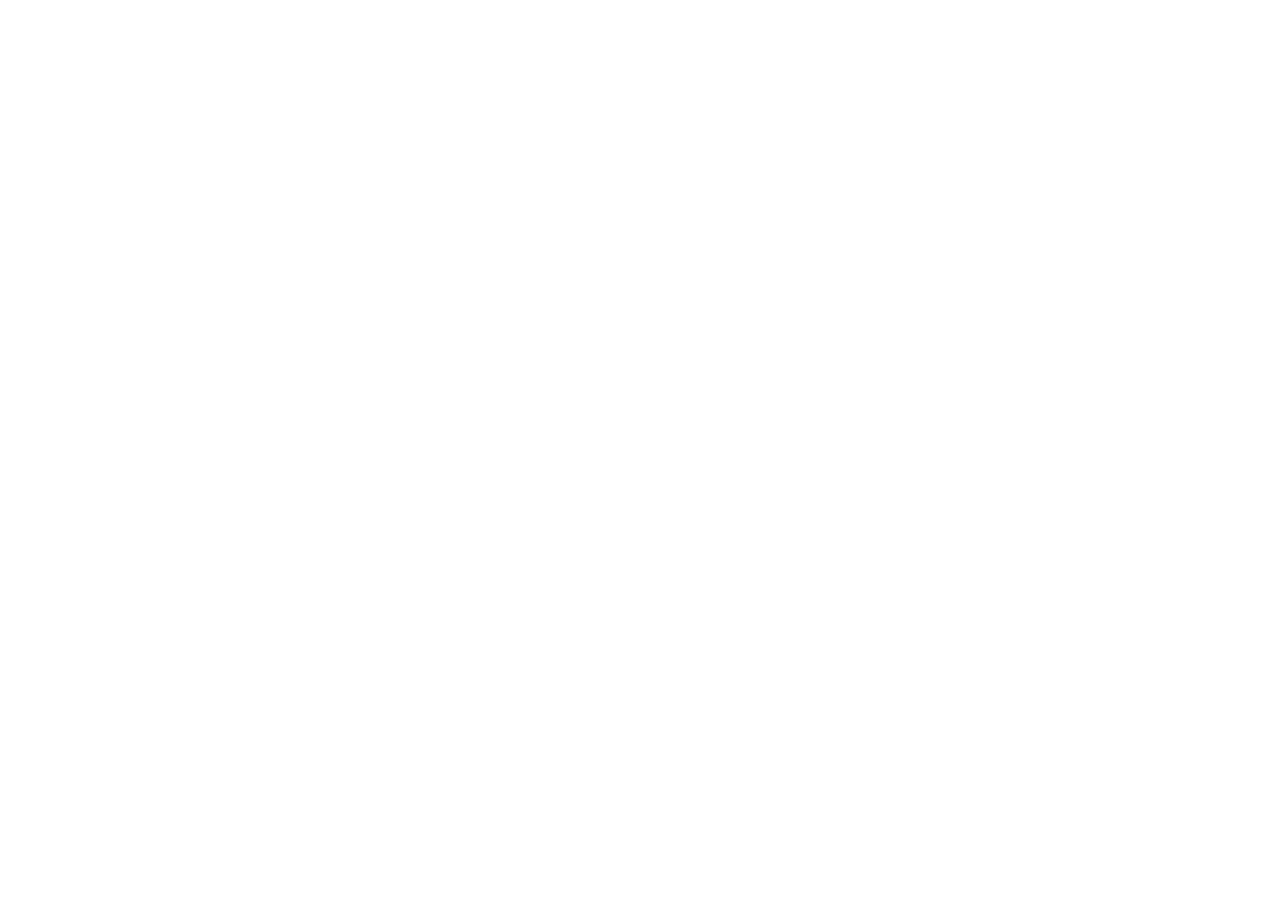
==== pages/shows.html @ ed26f100 "Created project directory for sprint-2" ====
<!DOCTYPE html>
<html lang="en">
<head>
    <meta charset="UTF-8">
    <meta http-equiv="X-UA-Compatible" content="IE=edge">
    <meta name="viewport" content="width=device-width, initial-scale=1.0">
    <title>Document</title>
    <link rel="stylesheet" href="../styles/shows.css">
</head>
<body>
    
</body>
</html>
---- styles/shows.css ----
*::before, *::after {
  box-sizing: border-box;
  padding: 0;
  margin: 0;
}

* {
  padding: 0;
  margin: 0;
}

html {
  padding: 0;
  margin: 0;
}

h1 {
  font-family: "Avenir Next Regular";
}

@font-face {
  font-family: "Avenir Next Regular";
  src: url("../assets/fonts/AvenirNextLTPro-Regular.otf");
}
@font-face {
  font-family: "Avenir Next Demi";
  src: url("../assets/fonts/AvenirNextLTPro-Demi.otf");
}
@font-face {
  font-family: "Avenir Next Bold";
  src: url("../assets/fonts/AvenirNextLTPro-Bold.otf");
}/*# sourceMappingURL=shows.css.map */
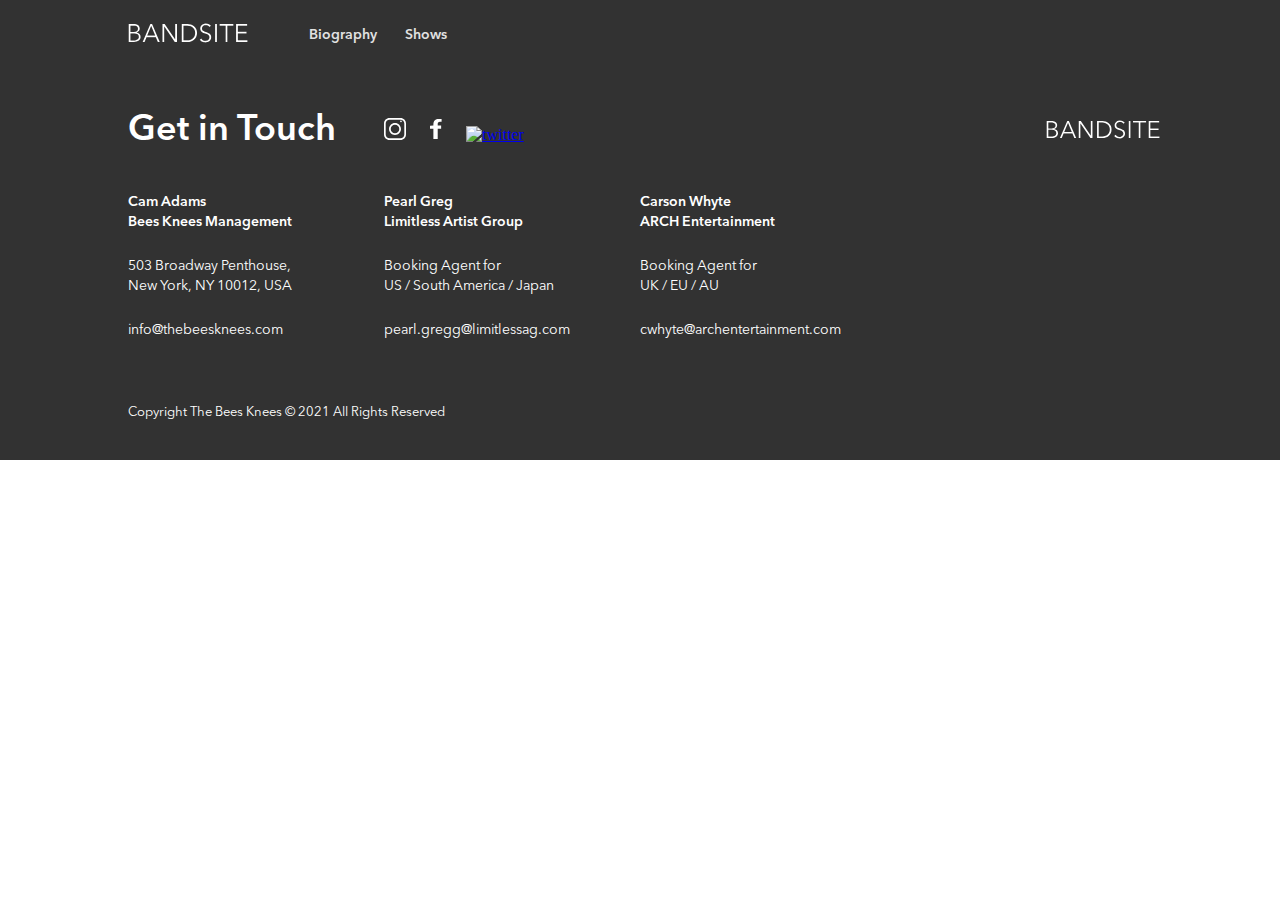
==== commit 152069f4: "finished styling for comments section" ====
--- a/pages/shows.html
+++ b/pages/shows.html
@@ -8,6 +8,61 @@
     <link rel="stylesheet" href="../styles/shows.css">
 </head>
 <body>
+     <!-- Header Section -->
+
+     <header class="header">
+        <a class="header-logo" href="../index.html">
+            <img class="header-logo-img" src="../assets/logos/Logo-bandsite.svg" alt="bandsite logo">
+        </a>
+            <a class="header-links__biography" href="../index.html" id="target-1"><div>Biography</div></a>
+            <a class="header-links__shows" href="./shows.html" id="target-2"><div>Shows</div></a>
+    </header>
+
+    <!-- Hero Section -->
+
+    <!-- Shows Section -->
+    <div class="shows"></div>
     
+     <!-- Footer -->
+
+     <footer class="footer">
+        <section class="footer-header">
+            <div class="footer-header__title">Get in Touch</div>
+            <div class="footer-media">
+                <a class="footer-media__icon" href="https://www.instagram.com"><img class="footer-media__icon--size instagram-icon" src="../assets/icons/SVG/Icon-instagram.svg" alt="instagram"></a>
+                <a class="footer-media__icon" href="https://www.facebook.com"><img class="footer-media__icon--size facebook-icon" src="../assets/icons/SVG/Icon-facebook.svg" alt="facebook"></a>
+                <a class="footer-media__icon" href="https://www.twitter.com"><img class="footer-media__icon--size twitter-icon" src="../assets/Icons/SVG/Icon-twitter.svg" alt="twitter"></a>
+            </div>
+            <a class="footer-header__logo" href="../index.html">
+                <img class="footer__logo--size" src="../assets/logos/Logo-bandsite.svg" alt="bandsite logo">
+            </a>
+        </section>
+        <article class="footer-card-container">
+            <section class="footer-card">
+                <p class="footer-card__name">Cam Adams<br>Bees Knees Management</p>
+                <p class="footer-card__address">503 Broadway Penthouse,<br>  New York, NY 10012, USA</p>
+                <a href="mailto:info@thebeesknees.com" class="footer-card__email">info@thebeesknees.com</a>
+            </section>
+            <section class="footer-card">
+                <p class="footer-card__name">Pearl Greg<br>Limitless Artist Group</p>
+                <p class="footer-card__address">Booking Agent for<br>US / South America / Japan</p>
+                <a href="mailto:pearl.gregg@limitlessag.com" class="footer-card__email">pearl.gregg@limitlessag.com</a>
+            </section>
+            <section class="footer-card">
+                <p class="footer-card__name">Carson Whyte<br>ARCH Entertainment</p>
+                <p class="footer-card__address">Booking Agent for<br> UK / EU / AU</p>
+                <a href="mailto:cwhyte@archentertainment.com" class="footer-card__email">cwhyte@archentertainment.com</a>
+            </section>
+        </article>
+        <a class="footer-logo" href="../index.html">
+            <img class="footer-logo-img" src="../assets/logos/Logo-bandsite.svg" alt="bandsite logo">
+        </a>
+        <p class="footer-copyright">Copyright The Bees Knees © 2021 All Rights Reserved</p>
+
+
+
+    </footer>
+
+    <script src='../scripts/build-shows-page.js'></script>
 </body>
 </html>--- a/styles/shows.css
+++ b/styles/shows.css
@@ -1,3 +1,15 @@
+@font-face {
+  font-family: "Avenir Next Regular";
+  src: url("../assets/fonts/AvenirNextLTPro-Regular.otf");
+}
+@font-face {
+  font-family: "Avenir Next Demi";
+  src: url("../assets/fonts/AvenirNextLTPro-Demi.otf");
+}
+@font-face {
+  font-family: "Avenir Next Bold";
+  src: url("../assets/fonts/AvenirNextLTPro-Bold.otf");
+}
 *::before, *::after {
   box-sizing: border-box;
   padding: 0;
@@ -18,15 +30,374 @@
   font-family: "Avenir Next Regular";
 }
 
-@font-face {
+/* Header */
+.header {
+  display: flex;
+  flex-direction: row;
+  justify-content: flex-start;
+  align-items: center;
+  flex-wrap: wrap;
+  background-color: #323232;
+}
+@media screen and (min-width: 768px) {
+  .header {
+    display: flex;
+    flex-direction: row;
+    justify-content: flex-start;
+    align-items: center;
+    flex-wrap: nowrap;
+  }
+}
+.header-logo {
+  width: 100%;
+  background-color: #323232;
+  text-align: center;
+  padding: 1rem 1rem 0rem 1rem;
+}
+@media screen and (min-width: 768px) {
+  .header-logo {
+    width: 7.5rem;
+    padding: 1rem 1.5rem 1rem 1.5rem;
+  }
+}
+@media screen and (min-width: 1280px) {
+  .header-logo {
+    width: 7.5rem;
+    padding: 1rem 1.5rem 1rem 8rem;
+  }
+}
+.header-logo-img {
+  width: 18.5rem;
+  max-width: 7.5rem;
+  height: 1.25rem;
+  max-height: 1.25rem;
+}
+.header-links {
+  width: 100%;
+  display: flex;
+  flex-direction: row;
+  justify-content: flex-start;
+  align-items: center;
+}
+@media screen and (min-width: 768px) {
+  .header-links {
+    width: 33.3%;
+  }
+}
+.header-links__biography {
+  text-align: center;
+  background-color: #323232;
+  color: #E1E1E1;
+  text-decoration: none;
+  padding: 1rem 0 1rem 1rem;
+  width: 45%;
+  font-family: "Avenir Next Demi";
+  font-size: 0.875rem;
+  line-height: 1.375rem;
+}
+@media screen and (min-width: 768px) {
+  .header-links__biography {
+    padding: 1.5rem 0 1.5rem 0;
+    margin: 0 1.5rem 0 1.5rem;
+    width: 10%;
+  }
+}
+@media screen and (min-width: 1280px) {
+  .header-links__biography {
+    width: 4.935625rem;
+    padding: 1.5rem 0 1.5rem 0;
+    margin: 0 0 0 2rem;
+  }
+}
+.header-links__biography:hover {
+  color: #FFFFFF;
+  border-bottom: 0.25rem solid #FFFFFF;
+  padding-bottom: 0.75rem;
+  cursor: pointer;
+  color: #ffee10;
+  text-shadow: 0 0 5px #ffee10;
+}
+@media screen and (min-width: 768px) {
+  .header-links__biography:hover {
+    padding-bottom: 1.25rem;
+  }
+}
+.header-links__biography:focus {
+  color: #FFFFFF;
+  border-bottom: 0.25rem solid #FFFFFF;
+  padding-bottom: 0.75rem;
+  cursor: pointer;
+  font-weight: bold;
+}
+@media screen and (min-width: 768px) {
+  .header-links__biography:focus {
+    padding-bottom: 1.25rem;
+  }
+}
+.header-links__shows {
+  text-align: center;
+  background-color: #323232;
+  color: #E1E1E1;
+  text-decoration: none;
+  padding: 1rem 1rem 1rem 0;
+  width: 45%;
+  font-family: "Avenir Next Demi";
+  font-size: 0.875rem;
+  line-height: 1.375rem;
+}
+@media screen and (min-width: 768px) {
+  .header-links__shows {
+    padding: 1.5rem 0 1.5rem 0;
+    margin: 0 1.5rem 0 1.5rem;
+    width: 3.75rem;
+  }
+}
+@media screen and (min-width: 1280px) {
+  .header-links__shows {
+    width: 3.4375rem;
+    padding: 1.5rem 0 1.5rem 0;
+    margin: 0 0 0 1rem;
+  }
+}
+.header-links__shows:hover {
+  color: #FFFFFF;
+  border-bottom: 0.25rem solid #FFFFFF;
+  padding-bottom: 0.75rem;
+  cursor: pointer;
+  color: #ffee10;
+  text-shadow: 0 0 5px #ffee10;
+}
+@media screen and (min-width: 768px) {
+  .header-links__shows:hover {
+    padding-bottom: 1.25rem;
+  }
+}
+.header-links__shows:focus {
+  color: #FFFFFF;
+  border-bottom: 0.25rem solid #FFFFFF;
+  padding-bottom: 0.75rem;
+  cursor: pointer;
+  font-weight: bold;
+}
+@media screen and (min-width: 768px) {
+  .header-links__shows:focus {
+    padding-bottom: 1.25rem;
+  }
+}
+
+#target-1:target {
+  color: #FFFFFF;
+  border-bottom: 0.25rem solid #FFFFFF;
+  padding-bottom: 0.75rem;
+  cursor: pointer;
+  font-weight: bold;
+}
+@media screen and (min-width: 768px) {
+  #target-1:target {
+    padding-bottom: 1.25rem;
+  }
+}
+
+#target-2:target {
+  color: #FFFFFF;
+  border-bottom: 0.25rem solid #FFFFFF;
+  padding-bottom: 0.75rem;
+  cursor: pointer;
+  font-weight: bold;
+}
+@media screen and (min-width: 768px) {
+  #target-2:target {
+    padding-bottom: 1.25rem;
+  }
+}
+
+/* Footer */
+.footer {
+  height: 45.625rem;
+  background-color: #323232;
+  display: flex;
+  flex-direction: column;
+  justify-content: center;
+  align-items: center;
+  padding: 0 1rem 0 1rem;
+}
+@media screen and (min-width: 768px) {
+  .footer {
+    display: flex;
+    flex-direction: column;
+    justify-content: flex-start;
+    align-items: flex-start;
+    padding: 0 2.25rem 0 2.25rem;
+    height: 23.4375rem;
+  }
+}
+@media screen and (min-width: 1280px) {
+  .footer {
+    display: flex;
+    flex-direction: column;
+    justify-content: flex-start;
+    align-items: flex-start;
+    padding: 0 6.5rem 0 8rem;
+    height: 24.375rem;
+  }
+}
+.footer-header {
+  width: 100%;
+  display: flex;
+  flex-direction: column;
+  justify-content: flex-start;
+  align-items: center;
+}
+@media screen and (min-width: 768px) {
+  .footer-header {
+    display: flex;
+    flex-direction: row;
+    justify-content: flex-start;
+    align-items: center;
+  }
+}
+@media screen and (min-width: 768px) {
+  .footer-header div {
+    flex-basis: 14.5rem;
+  }
+}
+@media screen and (min-width: 1280px) {
+  .footer-header div {
+    flex-basis: 16rem;
+  }
+}
+.footer-header__title {
+  color: #FFFFFF;
+  width: 100%;
+  font-size: 1.5rem;
+  line-height: 2rem;
+  padding: 2.5rem 0 0 0;
+  font-family: "Avenir Next Demi";
+}
+@media screen and (min-width: 768px) {
+  .footer-header__title {
+    font-size: 2.25rem;
+    line-height: 2.75rem;
+    padding: 0 0 0 0;
+  }
+}
+.footer-header__logo {
+  display: none;
+}
+@media screen and (min-width: 768px) {
+  .footer-header__logo {
+    display: block;
+    margin-left: auto;
+  }
+}
+@media screen and (min-width: 1280px) {
+  .footer-header__logo {
+    margin-left: auto;
+    margin-right: 16px;
+  }
+}
+.footer-media {
+  width: 100%;
+  padding: 1.5rem 0 1.5rem 0;
+}
+@media screen and (min-width: 768px) {
+  .footer-media {
+    padding: 3rem 0 3rem 0;
+  }
+}
+.footer-card, .footer-card__email, .footer-card__address {
+  width: 100%;
+  font-size: 0.8125rem;
+  line-height: 1.125rem;
+  color: #FFFFFF;
+}
+@media screen and (min-width: 768px) {
+  .footer-card, .footer-card__email, .footer-card__address {
+    font-size: 0.875rem;
+    line-height: 1.25rem;
+  }
+}
+.footer-card__name {
+  padding: 1rem 0 0 0;
+  font-family: "Avenir Next Demi";
+}
+@media screen and (min-width: 768px) {
+  .footer-card__name {
+    padding: 0 0 0 0;
+  }
+}
+.footer-card__address {
+  padding: 1rem 0 1rem 0;
   font-family: "Avenir Next Regular";
-  src: url("../assets/fonts/AvenirNextLTPro-Regular.otf");
-}
-@font-face {
-  font-family: "Avenir Next Demi";
-  src: url("../assets/fonts/AvenirNextLTPro-Demi.otf");
-}
-@font-face {
-  font-family: "Avenir Next Bold";
-  src: url("../assets/fonts/AvenirNextLTPro-Bold.otf");
+}
+@media screen and (min-width: 768px) {
+  .footer-card__address {
+    padding: 1.5rem 0 1.5rem 0;
+  }
+}
+.footer-card__email {
+  font-family: "Avenir Next Regular";
+  text-decoration: none;
+}
+.footer-logo {
+  width: 100%;
+  background-color: #323232;
+  padding: 4rem 0 1rem 0;
+}
+@media screen and (min-width: 768px) {
+  .footer-logo {
+    display: none;
+  }
+}
+.footer-logo-img {
+  width: 18.5rem;
+  max-width: 7.5rem;
+  height: 1.25rem;
+  max-height: 1.25rem;
+}
+.footer-copyright {
+  width: 100%;
+  color: #FFFFFF;
+  font-size: 0.8125rem;
+  line-height: 1.125rem;
+  padding: 0 0 1rem 0;
+  font-family: "Avenir Next Regular";
+}
+@media screen and (min-width: 768px) {
+  .footer-copyright {
+    padding: 4rem 0 1.5rem 0;
+  }
+}
+
+.footer-card-container {
+  width: 100%;
+}
+@media screen and (min-width: 768px) {
+  .footer-card-container {
+    width: 100%;
+    display: flex;
+    flex-direction: row;
+    justify-content: space-between;
+    align-items: center;
+  }
+}
+@media screen and (min-width: 1280px) {
+  .footer-card-container {
+    width: 48rem;
+  }
+}
+
+.instagram-icon {
+  width: 1.375rem;
+  height: 1.375rem;
+}
+
+.facebook-icon {
+  width: 0.75rem;
+  height: 1.375rem;
+  margin: 0 1.25rem 0 1.25rem;
+}
+
+.twitter-icon {
+  width: 1.5625rem;
 }/*# sourceMappingURL=shows.css.map */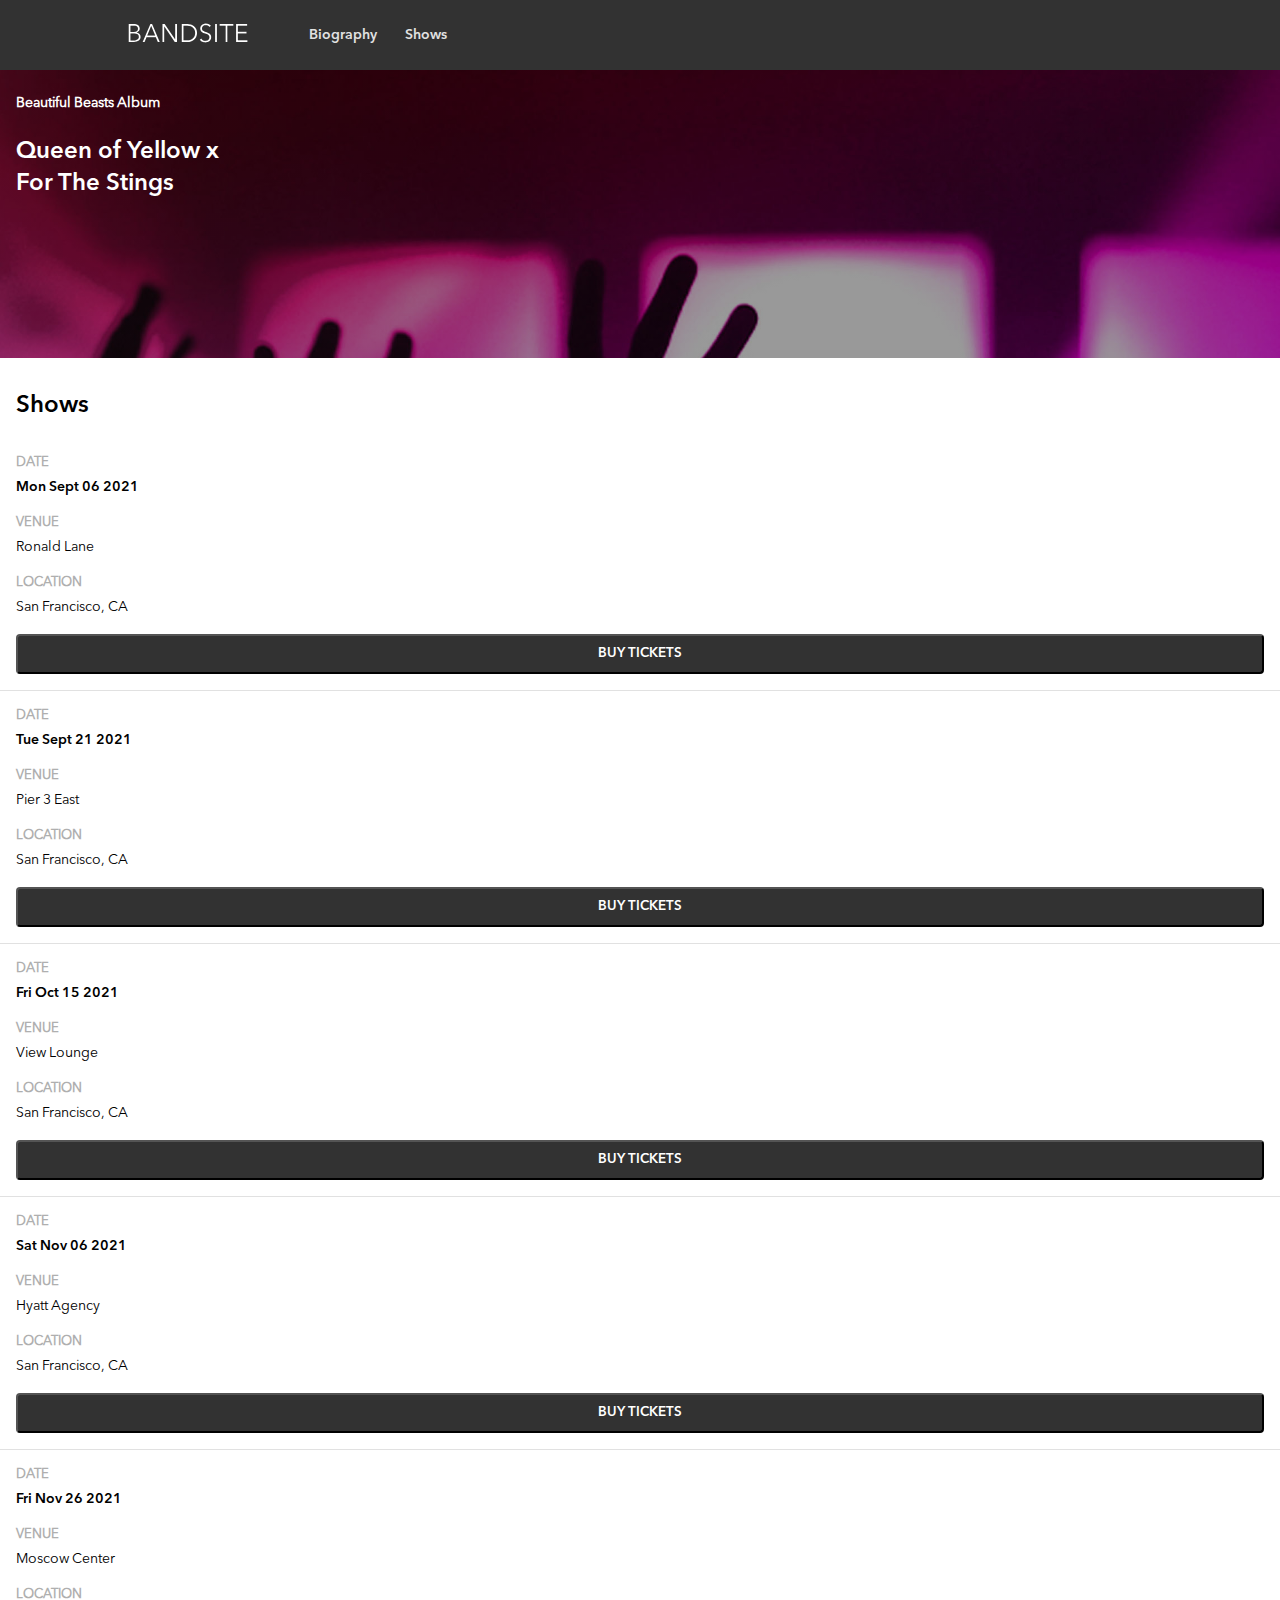
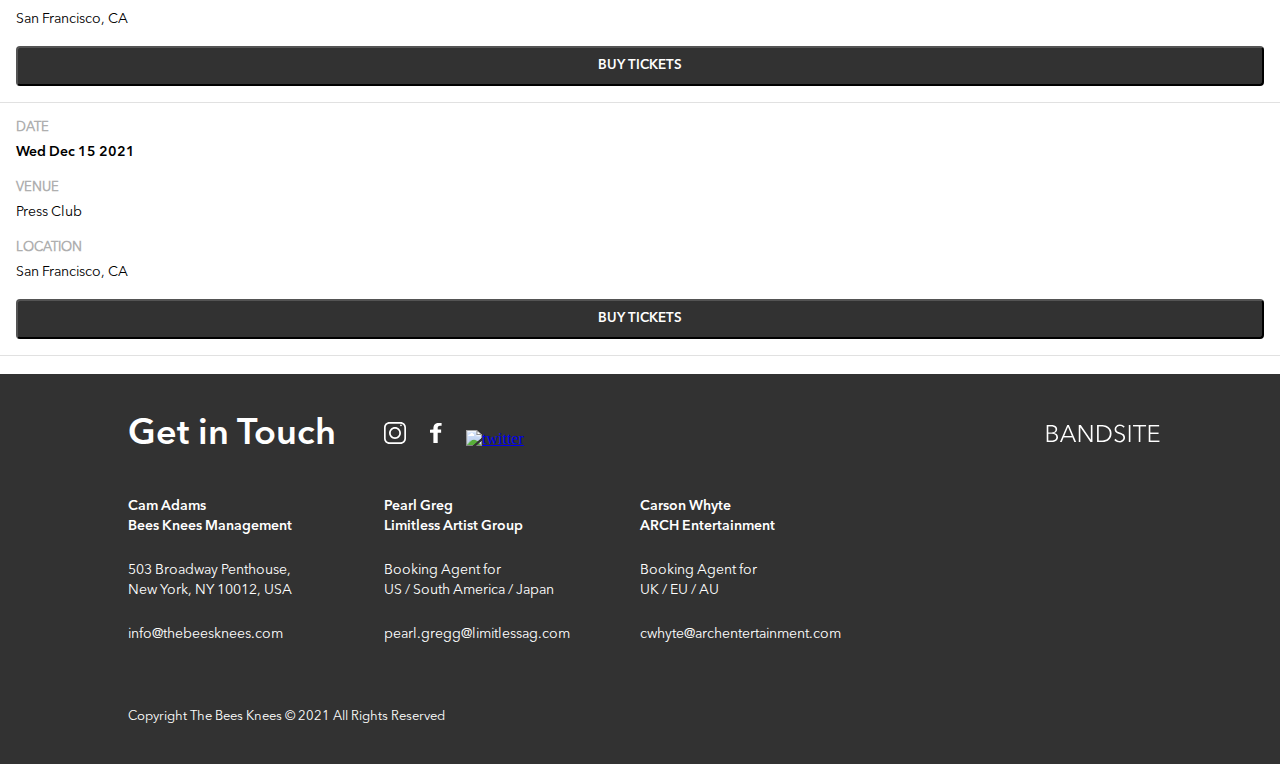
==== commit 2a6cc00b: "added functionality to comments and created mobile shows page" ====
--- a/pages/shows.html
+++ b/pages/shows.html
@@ -8,9 +8,9 @@
     <link rel="stylesheet" href="../styles/shows.css">
 </head>
 <body>
-     <!-- Header Section -->
+    <!-- Header Section -->
 
-     <header class="header">
+    <header class="header">
         <a class="header-logo" href="../index.html">
             <img class="header-logo-img" src="../assets/logos/Logo-bandsite.svg" alt="bandsite logo">
         </a>
@@ -20,12 +20,23 @@
 
     <!-- Hero Section -->
 
+    <div class="hero">
+        <!-- <img class="hero__img" src="./assets/images/hero-bio.jpg" alt="hero image"> -->
+        <h2 class="hero__title">Beautiful Beasts Album</h2>
+        <h1 class="hero__song-name">Queen of Yellow x<br>For The Stings</h1>
+        <iframe width="100%" height="112" scrolling="no" frameborder="no" allow="autoplay" src="https://w.soundcloud.com/player/?url=https%3A//api.soundcloud.com/tracks/323294857&color=%23ff5500&auto_play=false&hide_related=false&show_comments=true&show_user=true&show_reposts=false&show_teaser=true&visual=true"></iframe>
+        <!-- <div style="font-size: 10px; color: #cccccc;line-break: anywhere;word-break: normal;overflow: hidden;white-space: nowrap;text-overflow: ellipsis; font-family: Interstate,Lucida Grande,Lucida Sans Unicode,Lucida Sans,Garuda,Verdana,Tahoma,sans-serif;font-weight: 100;">
+            <a href="https://soundcloud.com/thisislany" title="LANY" target="_blank" style="color: #cccccc; text-decoration: none;">LANY</a> · <a href="https://soundcloud.com/thisislany/13-1" title="13" target="_blank" style="color: #cccccc; text-decoration: none;">13</a>
+        </div> -->
+    </div>
+
     <!-- Shows Section -->
-    <div class="shows"></div>
-    
+
+    <div class="shows" id="shows"></div>
+
      <!-- Footer -->
 
-     <footer class="footer">
+    <footer class="footer">
         <section class="footer-header">
             <div class="footer-header__title">Get in Touch</div>
             <div class="footer-media">
--- a/styles/shows.css
+++ b/styles/shows.css
@@ -400,4 +400,94 @@
 
 .twitter-icon {
   width: 1.5625rem;
+}
+
+/* Hero Section */
+.hero {
+  background: linear-gradient(rgba(0, 0, 0, 0.4), rgba(0, 0, 0, 0.4)), url("../assets/images/hero-shows.jpg");
+  background-repeat: no-repeat;
+  background-size: cover;
+  height: 18rem;
+  padding: 0 1rem 0 1rem;
+}
+.hero__title {
+  font-size: 0.875rem;
+  line-height: 1.125rem;
+  font-family: "Avenir Next Regular";
+  color: #FFFFFF;
+  padding: 1.5rem 0 1.5rem 0;
+}
+.hero__song-name {
+  font-family: "Avenir Next Demi";
+  font-size: 1.5rem;
+  line-height: 2rem;
+  color: #FFFFFF;
+}
+
+iframe {
+  padding: 1rem 0 1rem 0;
+  border-radius: 0.25rem;
+}
+
+/* Shows Section */
+.shows {
+  height: 101rem;
+}
+.shows__title {
+  font-size: 1.5rem;
+  line-height: 2rem;
+  font-family: "Avenir Next Demi";
+  padding: 2rem 1rem 1rem 1rem;
+}
+.shows__single {
+  height: 13.75rem;
+  padding: 1rem 1rem 1rem 1rem;
+  border-bottom: 1px solid #E1E1E1;
+}
+.shows__date-header {
+  font-size: 0.8125rem;
+  line-height: 1.125rem;
+  font-family: "Avenir Next Regular";
+  color: #AFAFAF;
+  padding-bottom: 0.25rem;
+}
+.shows__date {
+  font-size: 0.875rem;
+  line-height: 1.375rem;
+  font-family: "Avenir Next Demi";
+  padding-bottom: 1rem;
+}
+.shows__venue-header {
+  font-size: 0.8125rem;
+  line-height: 1.125rem;
+  font-family: "Avenir Next Regular";
+  color: #AFAFAF;
+  padding-bottom: 0.25rem;
+}
+.shows__venue {
+  font-size: 0.875rem;
+  line-height: 1.375rem;
+  font-family: "Avenir Next Regular";
+  padding-bottom: 1rem;
+}
+.shows__location-header {
+  font-size: 0.8125rem;
+  line-height: 1.125rem;
+  font-family: "Avenir Next Regular";
+  color: #AFAFAF;
+  padding-bottom: 0.25rem;
+}
+.shows__location {
+  font-size: 0.875rem;
+  line-height: 1.375rem;
+  font-family: "Avenir Next Regular";
+  padding-bottom: 1rem;
+}
+.shows__button {
+  height: 2.5rem;
+  background-color: #323232;
+  width: 100%;
+  border-radius: 0.25rem;
+  color: #FFFFFF;
+  font-family: "Avenir Next Demi";
 }/*# sourceMappingURL=shows.css.map */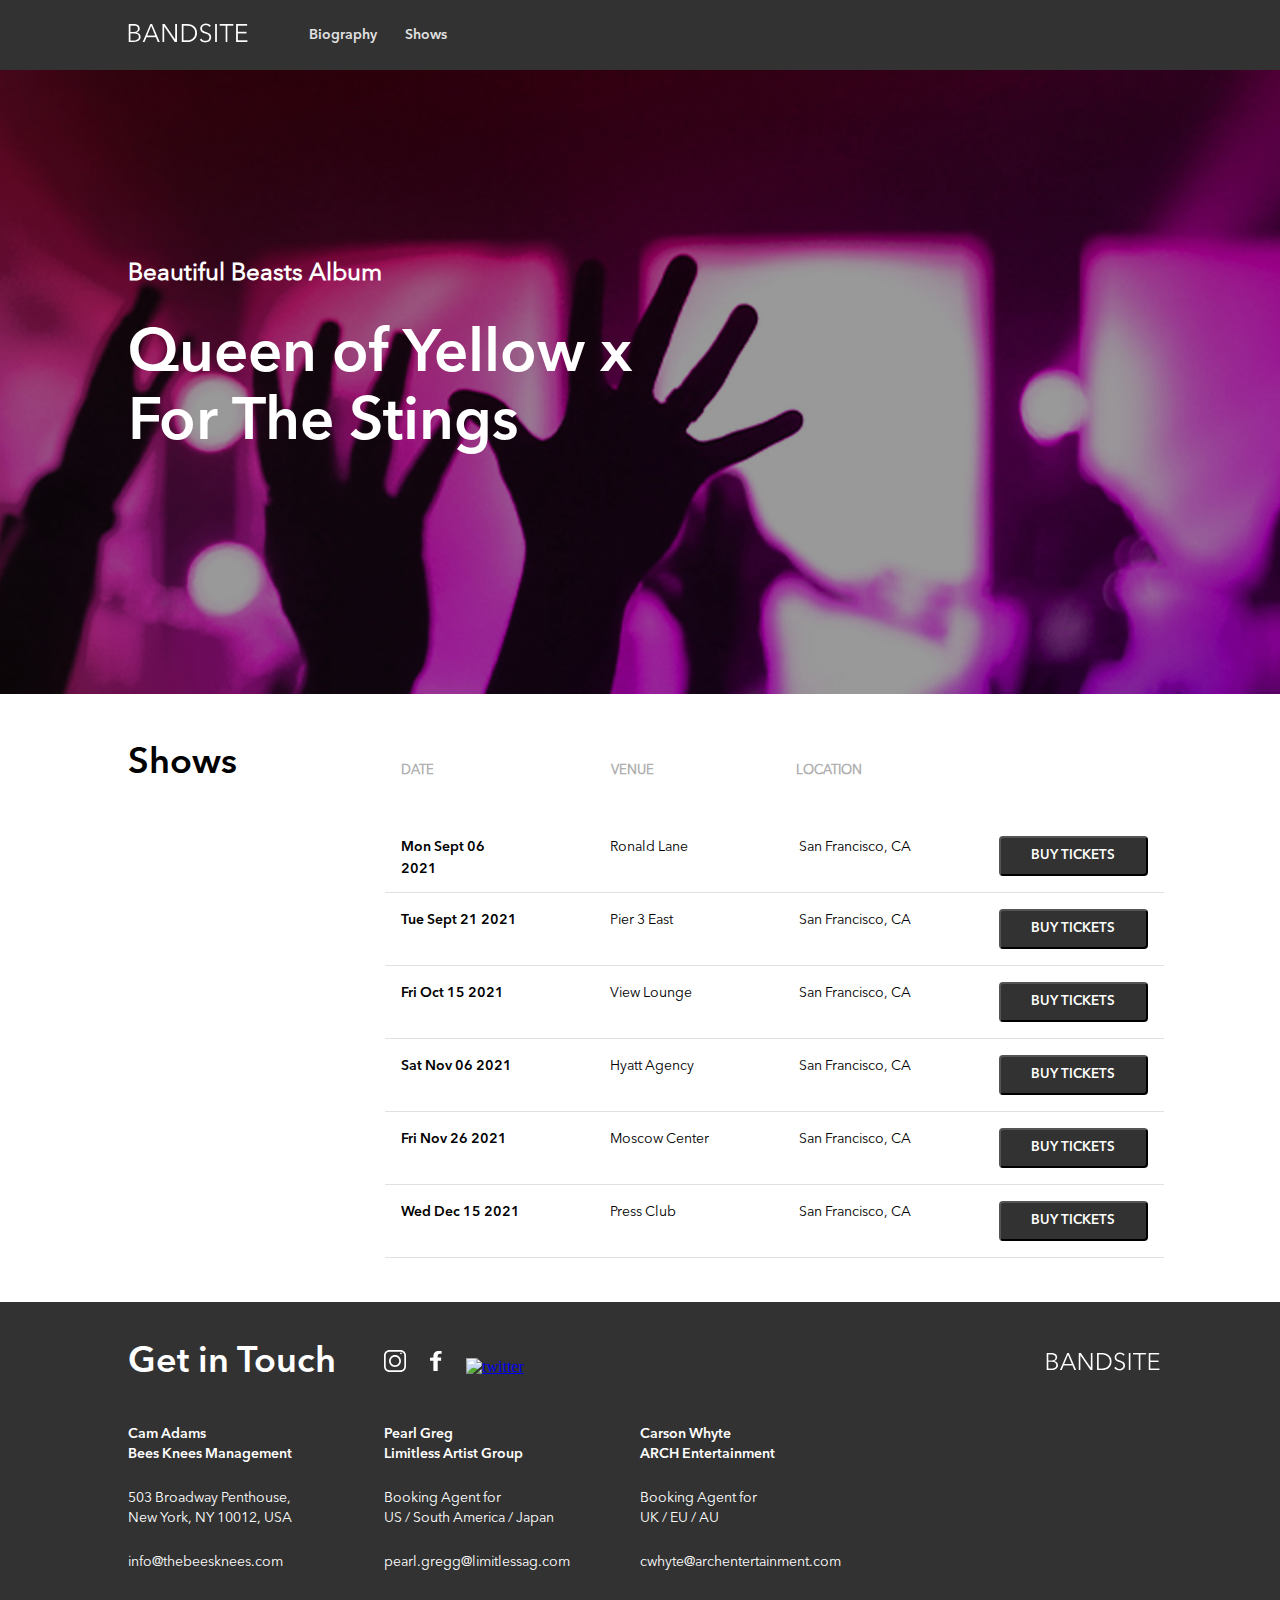
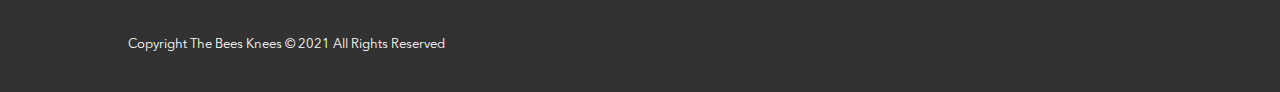
==== commit 918dab0e: "aligned thead with shows table & fixed hover & click" ====
--- a/pages/shows.html
+++ b/pages/shows.html
@@ -22,11 +22,13 @@
 
     <div class="hero">
         <!-- <img class="hero__img" src="./assets/images/hero-bio.jpg" alt="hero image"> -->
-        <h2 class="hero__title">Beautiful Beasts Album</h2>
-        <h1 class="hero__song-name">Queen of Yellow x<br>For The Stings</h1>
-        <iframe width="100%" height="112" scrolling="no" frameborder="no" allow="autoplay" src="https://w.soundcloud.com/player/?url=https%3A//api.soundcloud.com/tracks/323294857&color=%23ff5500&auto_play=false&hide_related=false&show_comments=true&show_user=true&show_reposts=false&show_teaser=true&visual=true"></iframe>
-        <!-- <div style="font-size: 10px; color: #cccccc;line-break: anywhere;word-break: normal;overflow: hidden;white-space: nowrap;text-overflow: ellipsis; font-family: Interstate,Lucida Grande,Lucida Sans Unicode,Lucida Sans,Garuda,Verdana,Tahoma,sans-serif;font-weight: 100;">
-            <a href="https://soundcloud.com/thisislany" title="LANY" target="_blank" style="color: #cccccc; text-decoration: none;">LANY</a> · <a href="https://soundcloud.com/thisislany/13-1" title="13" target="_blank" style="color: #cccccc; text-decoration: none;">13</a>
+        <div class="hero__text">
+            <h2 class="hero__title">Beautiful Beasts Album</h2>
+            <h1 class="hero__song-name">Queen of Yellow x<br>For The Stings</h1>
+        </div>
+        <iframe width="100%" height="166" scrolling="no" frameborder="no" allow="autoplay" src="https://w.soundcloud.com/player/?url=https%3A//api.soundcloud.com/tracks/323294857&color=%23ff5500&auto_play=false&hide_related=false&show_comments=true&show_user=true&show_reposts=false&show_teaser=true"></iframe>
+        <div class="iframe-bottom" style="font-size: 10px; color: #cccccc;line-break: anywhere;word-break: normal;overflow: hidden;white-space: nowrap;text-overflow: ellipsis; font-family: Interstate,Lucida Grande,Lucida Sans Unicode,Lucida Sans,Garuda,Verdana,Tahoma,sans-serif;font-weight: 100;"><a href="https://soundcloud.com/thisislany" title="LANY" target="_blank" style="color: #cccccc; text-decoration: none;">LANY</a> · <a href="https://soundcloud.com/thisislany/13-1" title="13" target="_blank" style="color: #cccccc; text-decoration: none;">13</a></div> <!-- <div style="font-size: 10px; color: #cccccc;line-break: anywhere;word-break: normal;overflow: hidden;white-space: nowrap;text-overflow: ellipsis; font-family: Interstate,Lucida Grande,Lucida Sans Unicode,Lucida Sans,Garuda,Verdana,Tahoma,sans-serif;font-weight: 100;">
+        <a href="https://soundcloud.com/thisislany" title="LANY" target="_blank" style="color: #cccccc; text-decoration: none;">LANY</a> · <a href="https://soundcloud.com/thisislany/13-1" title="13" target="_blank" style="color: #cccccc; text-decoration: none;">13</a>
         </div> -->
     </div>
 
--- a/styles/shows.css
+++ b/styles/shows.css
@@ -57,7 +57,7 @@
 @media screen and (min-width: 768px) {
   .header-logo {
     width: 7.5rem;
-    padding: 1rem 1.5rem 1rem 1.5rem;
+    padding: 1rem 1.5rem 1rem 2.25rem;
   }
 }
 @media screen and (min-width: 1280px) {
@@ -410,6 +410,31 @@
   height: 18rem;
   padding: 0 1rem 0 1rem;
 }
+@media screen and (min-width: 768px) {
+  .hero {
+    height: 36rem;
+    padding: 0 2.25rem 0 2.25rem;
+  }
+}
+@media screen and (min-width: 1280px) {
+  .hero {
+    height: 39rem;
+    padding: 0 5rem 0 8rem;
+    display: flex;
+    flex-direction: row;
+    justify-content: flex-start;
+    align-items: center;
+  }
+}
+@media screen and (min-width: 1280px) {
+  .hero__text {
+    width: 55%;
+    display: flex;
+    flex-direction: column;
+    justify-content: flex-start;
+    align-items: flex-start;
+  }
+}
 .hero__title {
   font-size: 0.875rem;
   line-height: 1.125rem;
@@ -417,77 +442,279 @@
   color: #FFFFFF;
   padding: 1.5rem 0 1.5rem 0;
 }
+@media screen and (min-width: 768px) {
+  .hero__title {
+    font-size: 1.5rem;
+    line-height: 2rem;
+    padding: 4rem 0 1rem 0;
+  }
+}
+@media screen and (min-width: 1280px) {
+  .hero__title {
+    padding: 0 0 2rem 0;
+  }
+}
 .hero__song-name {
   font-family: "Avenir Next Demi";
   font-size: 1.5rem;
   line-height: 2rem;
   color: #FFFFFF;
+}
+@media screen and (min-width: 768px) {
+  .hero__song-name {
+    font-size: 3.75rem;
+    line-height: 4.25rem;
+  }
+}
+@media screen and (min-width: 1280px) {
+  .hero__song-name {
+    padding: 0 0 3rem 0;
+  }
 }
 
 iframe {
   padding: 1rem 0 1rem 0;
   border-radius: 0.25rem;
 }
+@media screen and (min-width: 768px) {
+  iframe {
+    height: 10rem;
+    width: 60%;
+    padding: 4rem 0 4rem 0;
+  }
+}
+@media screen and (min-width: 1280px) {
+  iframe {
+    height: 9rem;
+    width: 40%;
+  }
+}
+
+.iframe-bottom {
+  display: none;
+}
 
 /* Shows Section */
 .shows {
   height: 101rem;
 }
+@media screen and (min-width: 768px) {
+  .shows {
+    height: 38rem;
+  }
+}
+@media screen and (min-width: 1280px) {
+  .shows {
+    display: flex;
+    flex-direction: row;
+    justify-content: flex-start;
+    align-items: flex-start;
+  }
+}
 .shows__title {
   font-size: 1.5rem;
   line-height: 2rem;
   font-family: "Avenir Next Demi";
   padding: 2rem 1rem 1rem 1rem;
 }
-.shows__single {
-  height: 13.75rem;
-  padding: 1rem 1rem 1rem 1rem;
-  border-bottom: 1px solid #E1E1E1;
-}
-.shows__date-header {
+@media screen and (min-width: 768px) {
+  .shows__title {
+    font-size: 2.25rem;
+    line-height: 2.75rem;
+    padding: 3rem 2.25rem 2.25rem 2.25rem;
+  }
+}
+@media screen and (min-width: 1280px) {
+  .shows__title {
+    padding: 3rem 8rem 2.25rem 8rem;
+  }
+}
+
+.table {
+  padding: 0 1rem 1rem 1rem;
+  width: 100%;
+}
+@media screen and (min-width: 768px) {
+  .table {
+    display: table-cell;
+    padding: 0 1.25rem 1rem 1.25rem;
+    width: 96.5vw;
+  }
+}
+@media screen and (min-width: 1280px) {
+  .table {
+    padding: 4.25rem 1.25rem 1rem 1.25rem;
+    width: 61.5vw;
+  }
+}
+.table__thead {
+  display: none;
+}
+@media screen and (min-width: 768px) {
+  .table__thead {
+    display: flex;
+    padding: 0 0 0 1rem;
+    font-size: 0.8125rem;
+    line-height: 1.125rem;
+    font-family: "Avenir Next Regular";
+    color: #AFAFAF;
+    text-transform: uppercase;
+    width: 79%;
+  }
+}
+@media screen and (min-width: 1280px) {
+  .table__thead {
+    padding: 0 0 2.5rem 1rem;
+  }
+}
+@media screen and (min-width: 768px) {
+  .table__header {
+    text-align: left;
+    flex-basis: 35.5%;
+  }
+  .table__header:nth-child(2) {
+    flex-basis: 31.5%;
+  }
+  .table__header:nth-child(3) {
+    flex-basis: 32.5%;
+  }
+}
+
+.date {
+  font-size: 0.875rem;
+  line-height: 1.375rem;
+  font-family: "Avenir Next Demi";
+  padding-bottom: 1rem;
+  display: flex;
+  flex-direction: column;
+  justify-content: flex-start;
+  align-items: flex-start;
+}
+@media screen and (min-width: 768px) {
+  .date {
+    padding-bottom: 0;
+    flex-basis: 7.563125rem;
+  }
+}
+.date:before {
+  content: "DATE";
   font-size: 0.8125rem;
   line-height: 1.125rem;
   font-family: "Avenir Next Regular";
   color: #AFAFAF;
   padding-bottom: 0.25rem;
 }
-.shows__date {
+@media screen and (min-width: 768px) {
+  .date:before {
+    display: none;
+  }
+}
+
+.venue {
   font-size: 0.875rem;
   line-height: 1.375rem;
-  font-family: "Avenir Next Demi";
+  font-family: "Avenir Next Regular";
   padding-bottom: 1rem;
-}
-.shows__venue-header {
+  display: flex;
+  flex-direction: column;
+  justify-content: flex-start;
+  align-items: flex-start;
+}
+@media screen and (min-width: 768px) {
+  .venue {
+    padding-bottom: 0;
+    flex-basis: 6.26375rem;
+  }
+}
+.venue:before {
+  content: "VENUE";
   font-size: 0.8125rem;
   line-height: 1.125rem;
   font-family: "Avenir Next Regular";
   color: #AFAFAF;
   padding-bottom: 0.25rem;
 }
-.shows__venue {
+@media screen and (min-width: 768px) {
+  .venue:before {
+    display: none;
+  }
+}
+
+.location {
   font-size: 0.875rem;
   line-height: 1.375rem;
   font-family: "Avenir Next Regular";
   padding-bottom: 1rem;
-}
-.shows__location-header {
+  display: flex;
+  flex-direction: column;
+  justify-content: flex-start;
+  align-items: flex-start;
+}
+@media screen and (min-width: 768px) {
+  .location {
+    padding-bottom: 0;
+  }
+}
+.location:before {
+  content: "LOCATION";
   font-size: 0.8125rem;
   line-height: 1.125rem;
   font-family: "Avenir Next Regular";
   color: #AFAFAF;
   padding-bottom: 0.25rem;
 }
-.shows__location {
-  font-size: 0.875rem;
-  line-height: 1.375rem;
-  font-family: "Avenir Next Regular";
-  padding-bottom: 1rem;
-}
-.shows__button {
+@media screen and (min-width: 768px) {
+  .location:before {
+    display: none;
+  }
+}
+
+.button {
   height: 2.5rem;
   background-color: #323232;
   width: 100%;
   border-radius: 0.25rem;
   color: #FFFFFF;
   font-family: "Avenir Next Demi";
+}
+@media screen and (min-width: 768px) {
+  .button {
+    width: 20%;
+  }
+}
+
+tr {
+  display: flex;
+  flex-direction: column;
+  justify-content: flex-start;
+  align-items: flex-start;
+  height: 13.75rem;
+  padding: 1rem 0 1rem 0;
+  border-bottom: 1px solid #E1E1E1;
+}
+@media screen and (min-width: 768px) {
+  tr {
+    display: flex;
+    flex-direction: row;
+    justify-content: flex-start;
+    align-items: flex-start;
+    padding: 1rem 0 1rem 0;
+    justify-content: space-between;
+    width: 100%;
+  }
+}
+tr:hover, tr td:hover {
+  background-color: #FAFAFA;
+}
+@media screen and (min-width: 768px) {
+  tr {
+    height: 2.5rem;
+    padding: 1rem 1rem 1rem 1rem;
+    margin: 0 1.25rem 0 0;
+    width: 100%;
+  }
+}
+
+.selected {
+  background-color: #E1E1E1 !important;
 }/*# sourceMappingURL=shows.css.map */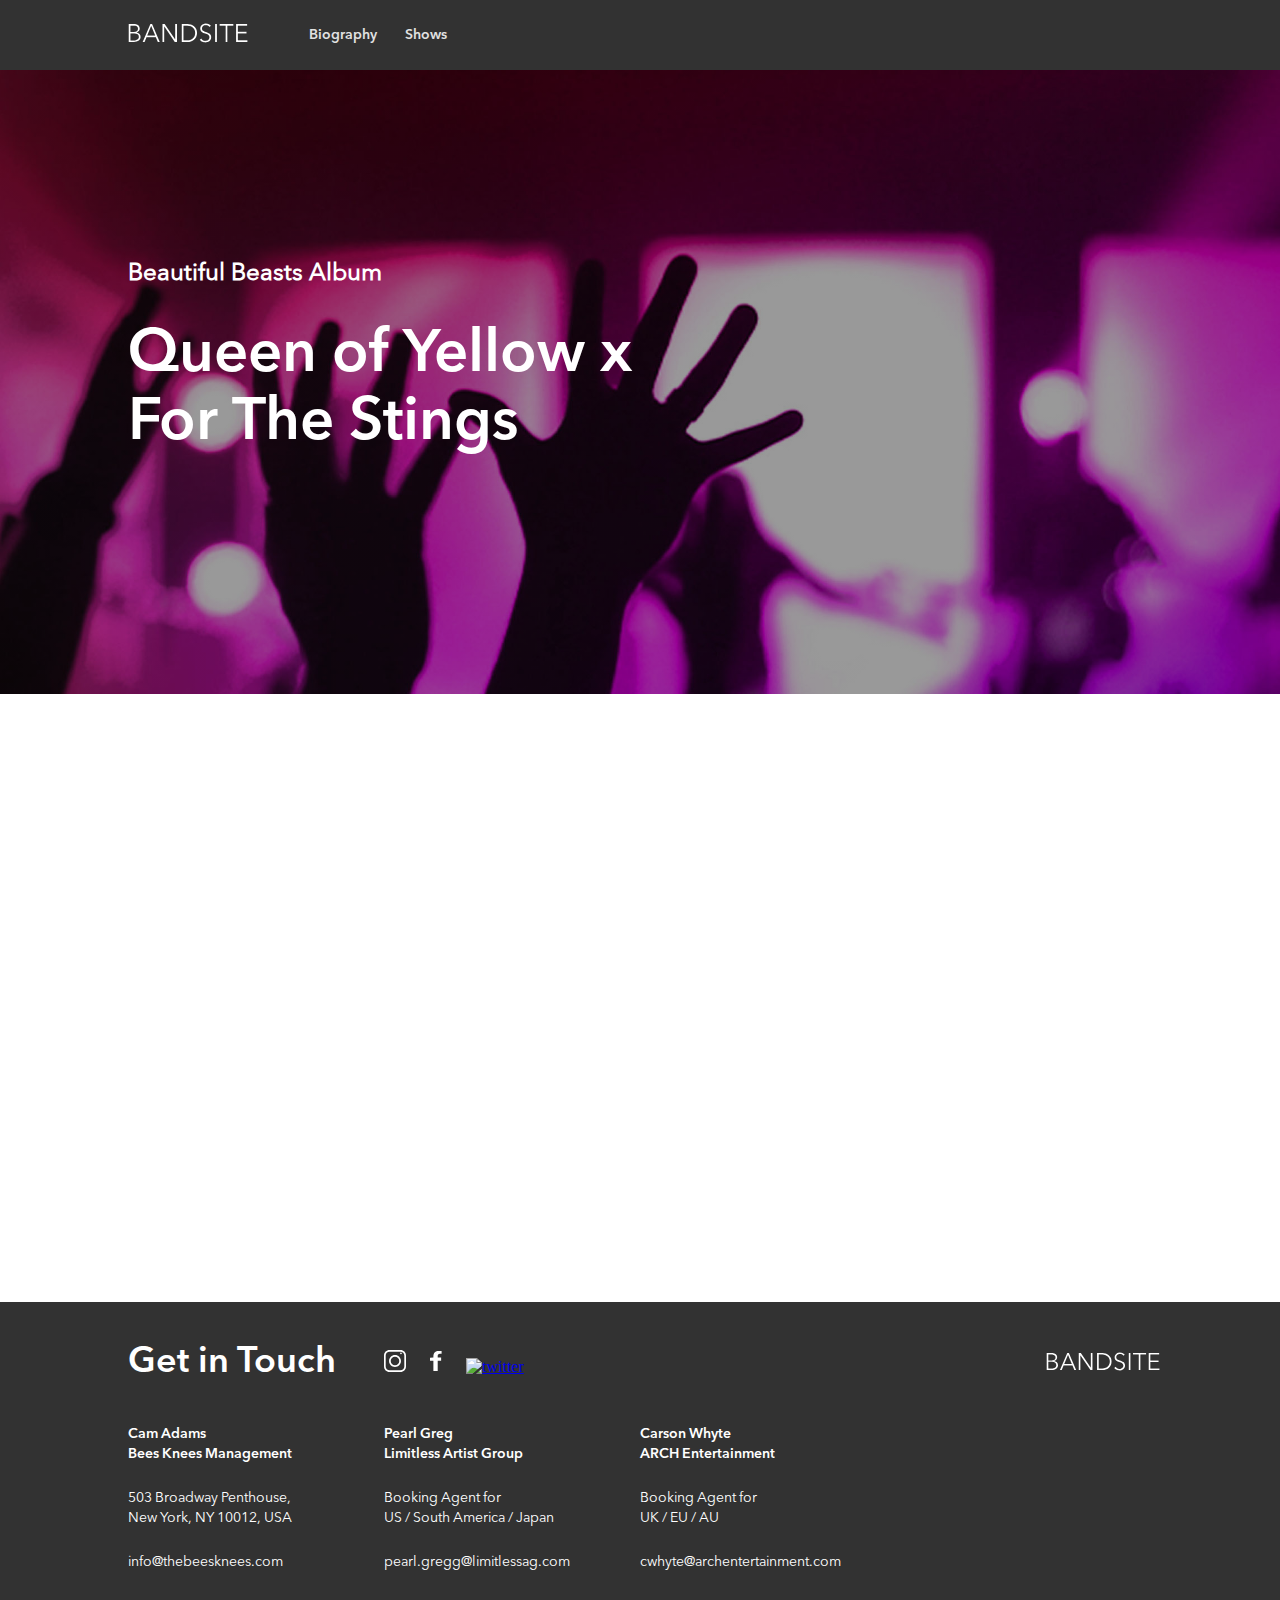
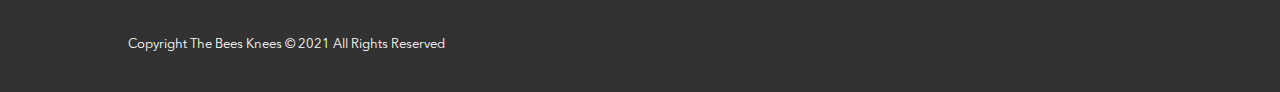
==== commit 7fdb6e72: "got shows page to display api" ====
--- a/pages/shows.html
+++ b/pages/shows.html
@@ -21,15 +21,12 @@
     <!-- Hero Section -->
 
     <div class="hero">
-        <!-- <img class="hero__img" src="./assets/images/hero-bio.jpg" alt="hero image"> -->
         <div class="hero__text">
             <h2 class="hero__title">Beautiful Beasts Album</h2>
             <h1 class="hero__song-name">Queen of Yellow x<br>For The Stings</h1>
         </div>
         <iframe width="100%" height="166" scrolling="no" frameborder="no" allow="autoplay" src="https://w.soundcloud.com/player/?url=https%3A//api.soundcloud.com/tracks/323294857&color=%23ff5500&auto_play=false&hide_related=false&show_comments=true&show_user=true&show_reposts=false&show_teaser=true"></iframe>
-        <div class="iframe-bottom" style="font-size: 10px; color: #cccccc;line-break: anywhere;word-break: normal;overflow: hidden;white-space: nowrap;text-overflow: ellipsis; font-family: Interstate,Lucida Grande,Lucida Sans Unicode,Lucida Sans,Garuda,Verdana,Tahoma,sans-serif;font-weight: 100;"><a href="https://soundcloud.com/thisislany" title="LANY" target="_blank" style="color: #cccccc; text-decoration: none;">LANY</a> · <a href="https://soundcloud.com/thisislany/13-1" title="13" target="_blank" style="color: #cccccc; text-decoration: none;">13</a></div> <!-- <div style="font-size: 10px; color: #cccccc;line-break: anywhere;word-break: normal;overflow: hidden;white-space: nowrap;text-overflow: ellipsis; font-family: Interstate,Lucida Grande,Lucida Sans Unicode,Lucida Sans,Garuda,Verdana,Tahoma,sans-serif;font-weight: 100;">
-        <a href="https://soundcloud.com/thisislany" title="LANY" target="_blank" style="color: #cccccc; text-decoration: none;">LANY</a> · <a href="https://soundcloud.com/thisislany/13-1" title="13" target="_blank" style="color: #cccccc; text-decoration: none;">13</a>
-        </div> -->
+        <div class="iframe-bottom" style="font-size: 10px; color: #cccccc;line-break: anywhere;word-break: normal;overflow: hidden;white-space: nowrap;text-overflow: ellipsis; font-family: Interstate,Lucida Grande,Lucida Sans Unicode,Lucida Sans,Garuda,Verdana,Tahoma,sans-serif;font-weight: 100;"><a href="https://soundcloud.com/thisislany" title="LANY" target="_blank" style="color: #cccccc; text-decoration: none;">LANY</a> · <a href="https://soundcloud.com/thisislany/13-1" title="13" target="_blank" style="color: #cccccc; text-decoration: none;">13</a></div>
     </div>
 
     <!-- Shows Section -->
@@ -71,11 +68,8 @@
             <img class="footer-logo-img" src="../assets/logos/Logo-bandsite.svg" alt="bandsite logo">
         </a>
         <p class="footer-copyright">Copyright The Bees Knees © 2021 All Rights Reserved</p>
-
-
-
     </footer>
-
+    <script src="https://cdn.jsdelivr.net/npm/axios/dist/axios.min.js"></script>
     <script src='../scripts/build-shows-page.js'></script>
 </body>
 </html>--- a/styles/shows.css
+++ b/styles/shows.css
@@ -472,6 +472,7 @@
   }
 }
 
+/* SoundCloud Section */
 iframe {
   padding: 1rem 0 1rem 0;
   border-radius: 0.25rem;
@@ -530,6 +531,7 @@
   }
 }
 
+/* Created Table for each shows card */
 .table {
   padding: 0 1rem 1rem 1rem;
   width: 100%;
